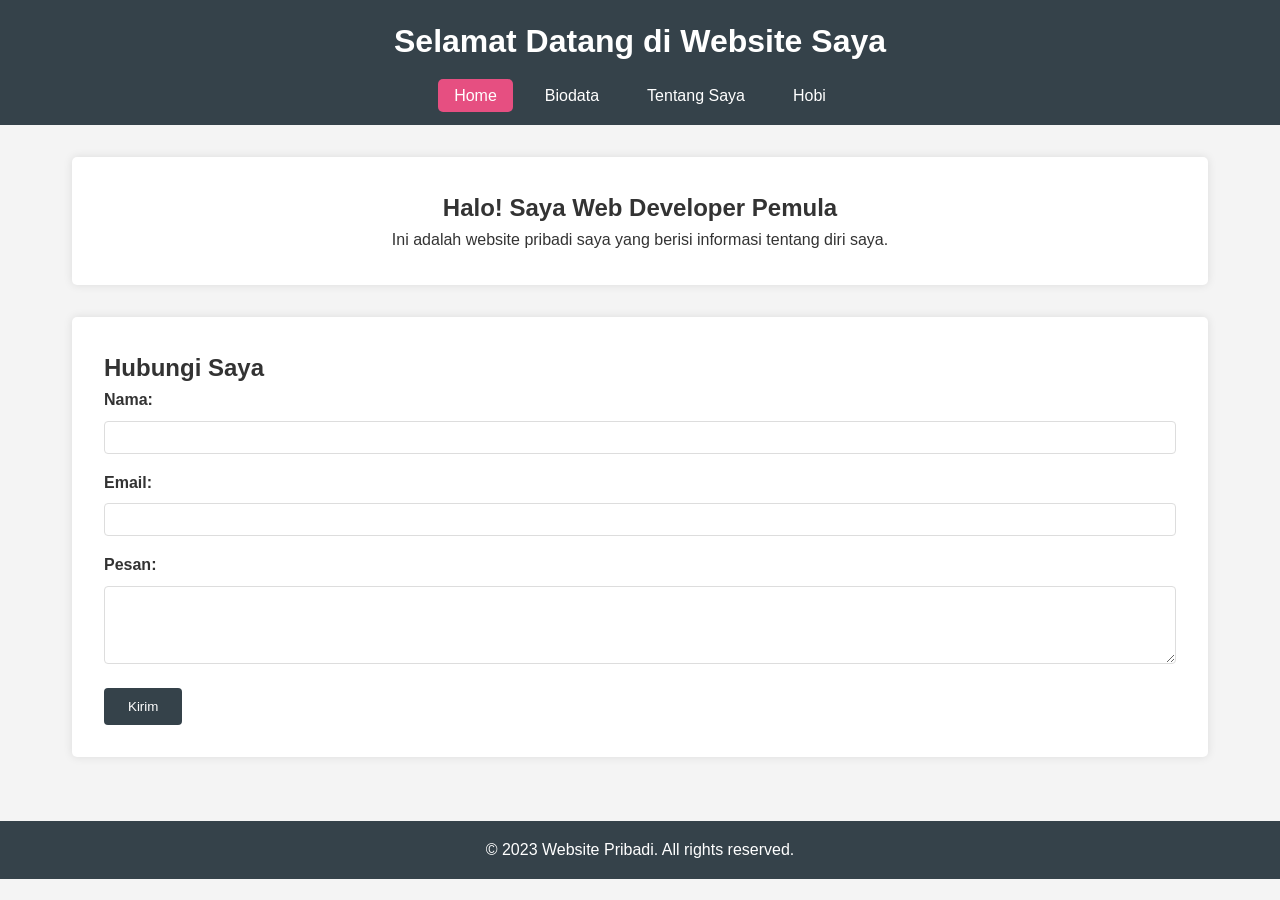
==== index.html @ b0c8d902 "Add files via upload" ====
<!DOCTYPE html>
<html lang="id">
<head>
    <meta charset="UTF-8">
    <meta name="viewport" content="width=device-width, initial-scale=1.0">
    <title>Halaman Utama</title>
    <!-- CSS Global -->
    <link rel="stylesheet" href="style.css">
    <!-- CSS Khusus Halaman -->
    <link rel="stylesheet" href="home.css">
</head>
<body>
    <header>
        <h1>Selamat Datang di Website Saya</h1>
        <nav>
            <ul>
                <li><a href="index.html" class="active">Home</a></li>
                <li><a href="biodata.html">Biodata</a></li>
                <li><a href="tentang.html">Tentang Saya</a></li>
                <li><a href="hobby.html">Hobi</a></li>
            </ul>
        </nav>
    </header>

    <main>
        <section class="hero">
            <h2>Halo! Saya Web Developer Pemula</h2>
            <p>Ini adalah website pribadi saya yang berisi informasi tentang diri saya.</p>
        </section>

        <section class="contact-form">
            <h2>Hubungi Saya</h2>
            <form action="#" method="post">
                <div class="form-group">
                    <label for="name">Nama:</label>
                    <input type="text" id="name" name="name" required>
                </div>
                <div class="form-group">
                    <label for="email">Email:</label>
                    <input type="email" id="email" name="email" required>
                </div>
                <div class="form-group">
                    <label for="message">Pesan:</label>
                    <textarea id="message" name="message" rows="4" required></textarea>
                </div>
                <button type="submit">Kirim</button>
            </form>
        </section>
    </main>

    <footer>
        <p>&copy; 2023 Website Pribadi. All rights reserved.</p>
    </footer>
</body>
</html>
---- style.css ----
/* Global Styles */
* {
    margin: 0;
    padding: 0;
    box-sizing: border-box;
    font-family: 'Arial', sans-serif;
}

body {
    line-height: 1.6;
    color: #333;
    background-color: #f4f4f4;
}

header {
    background: #35424a;
    color: #ffffff;
    padding: 1rem 0;
    text-align: center;
}

header h1 {
    margin-bottom: 1rem;
}

nav ul {
    list-style: none;
    display: flex;
    justify-content: center;
}

nav ul li a {
    color: #fff;
    text-decoration: none;
    padding: 0.5rem 1rem;
    margin: 0 0.5rem;
    border-radius: 5px;
    transition: background 0.3s ease;
}

nav ul li a:hover {
    background: #e64f81;
}

nav ul li a.active {
    background: #e64f81;
}

main {
    padding: 2rem;
    max-width: 1200px;
    margin: 0 auto;
}

footer {
    background: #35424a;
    color: #fff;
    text-align: center;
    padding: 1rem 0;
    margin-top: 2rem;
}

/* Form Styles */
.form-group {
    margin-bottom: 1rem;
}

.form-group label {
    display: block;
    margin-bottom: 0.5rem;
    font-weight: bold;
}

.form-group input,
.form-group textarea,
.form-group select {
    width: 100%;
    padding: 0.5rem;
    border: 1px solid #ddd;
    border-radius: 4px;
}

button {
    background: #35424a;
    color: #fff;
    border: none;
    padding: 0.7rem 1.5rem;
    cursor: pointer;
    border-radius: 4px;
    transition: background 0.3s ease;
}

button:hover {
    background: #e64f81;
}

/* Responsive Design */
@media (max-width: 768px) {
    nav ul {
        flex-direction: column;
        align-items: center;
    }
    
    nav ul li {
        margin: 0.5rem 0;
    }
}
---- home.css ----
/* Home Page Styles */
.hero {
    text-align: center;
    padding: 2rem;
    margin-bottom: 2rem;
    background: #fff;
    border-radius: 5px;
    box-shadow: 0 0 10px rgba(0,0,0,0.1);
}

.contact-form {
    background: #fff;
    padding: 2rem;
    border-radius: 5px;
    box-shadow: 0 0 10px rgba(0,0,0,0.1);
}

/* Custom styles for home page */
.home-features {
    display: flex;
    justify-content: space-around;
    margin: 2rem 0;
}

.feature-box {
    background: #fff;
    padding: 1.5rem;
    border-radius: 5px;
    box-shadow: 0 0 5px rgba(0,0,0,0.1);
    text-align: center;
    width: 30%;
}

@media (max-width: 768px) {
    .home-features {
        flex-direction: column;
    }
    
    .feature-box {
        width: 100%;
        margin-bottom: 1rem;
    }
}
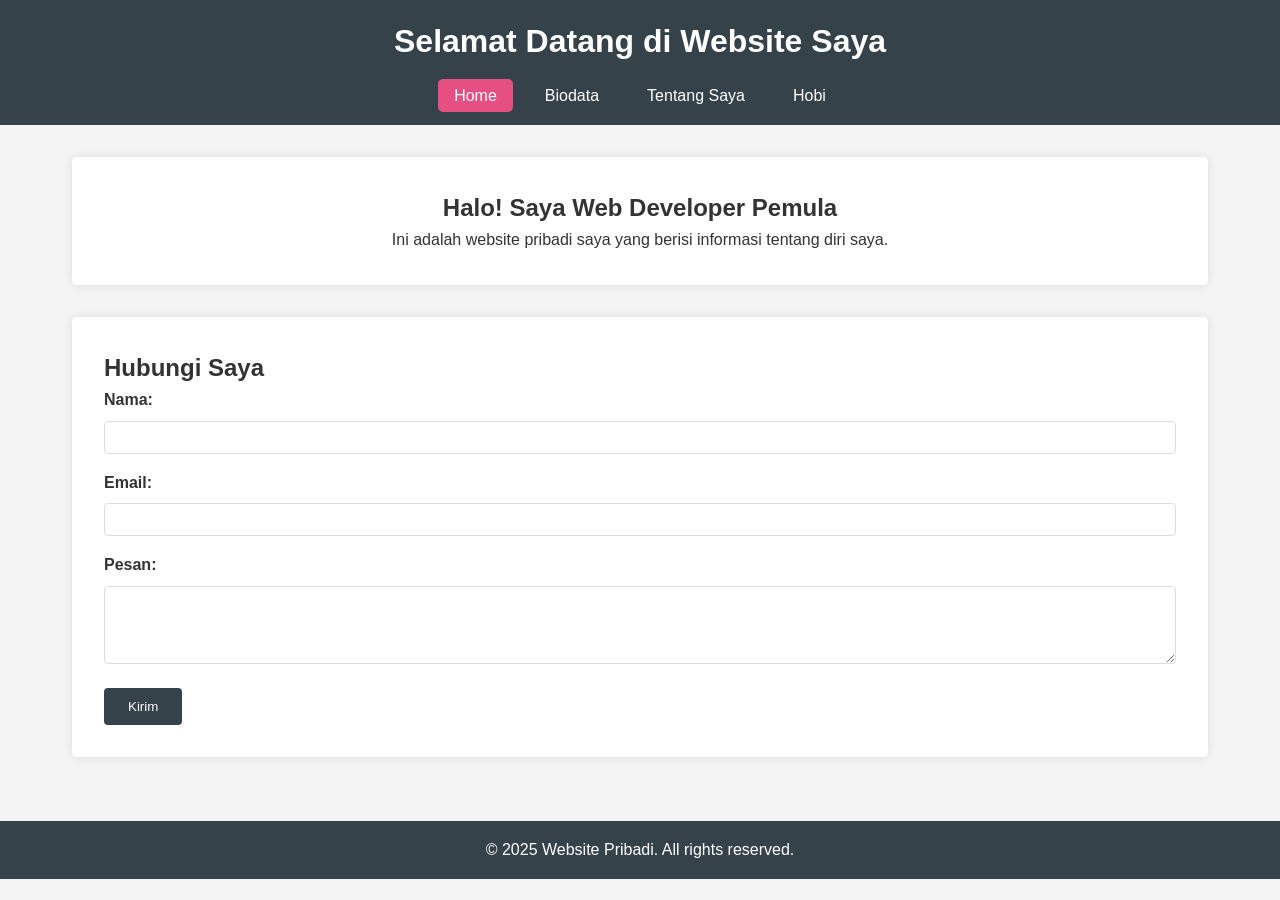
==== commit 08a1cc7e: "index.html" ====
--- a/index.html
+++ b/index.html
@@ -49,7 +49,7 @@
     </main>
 
     <footer>
-        <p>&copy; 2023 Website Pribadi. All rights reserved.</p>
+        <p>&copy; 2025 Website Pribadi. All rights reserved.</p>
     </footer>
 </body>
-</html>+</html>
